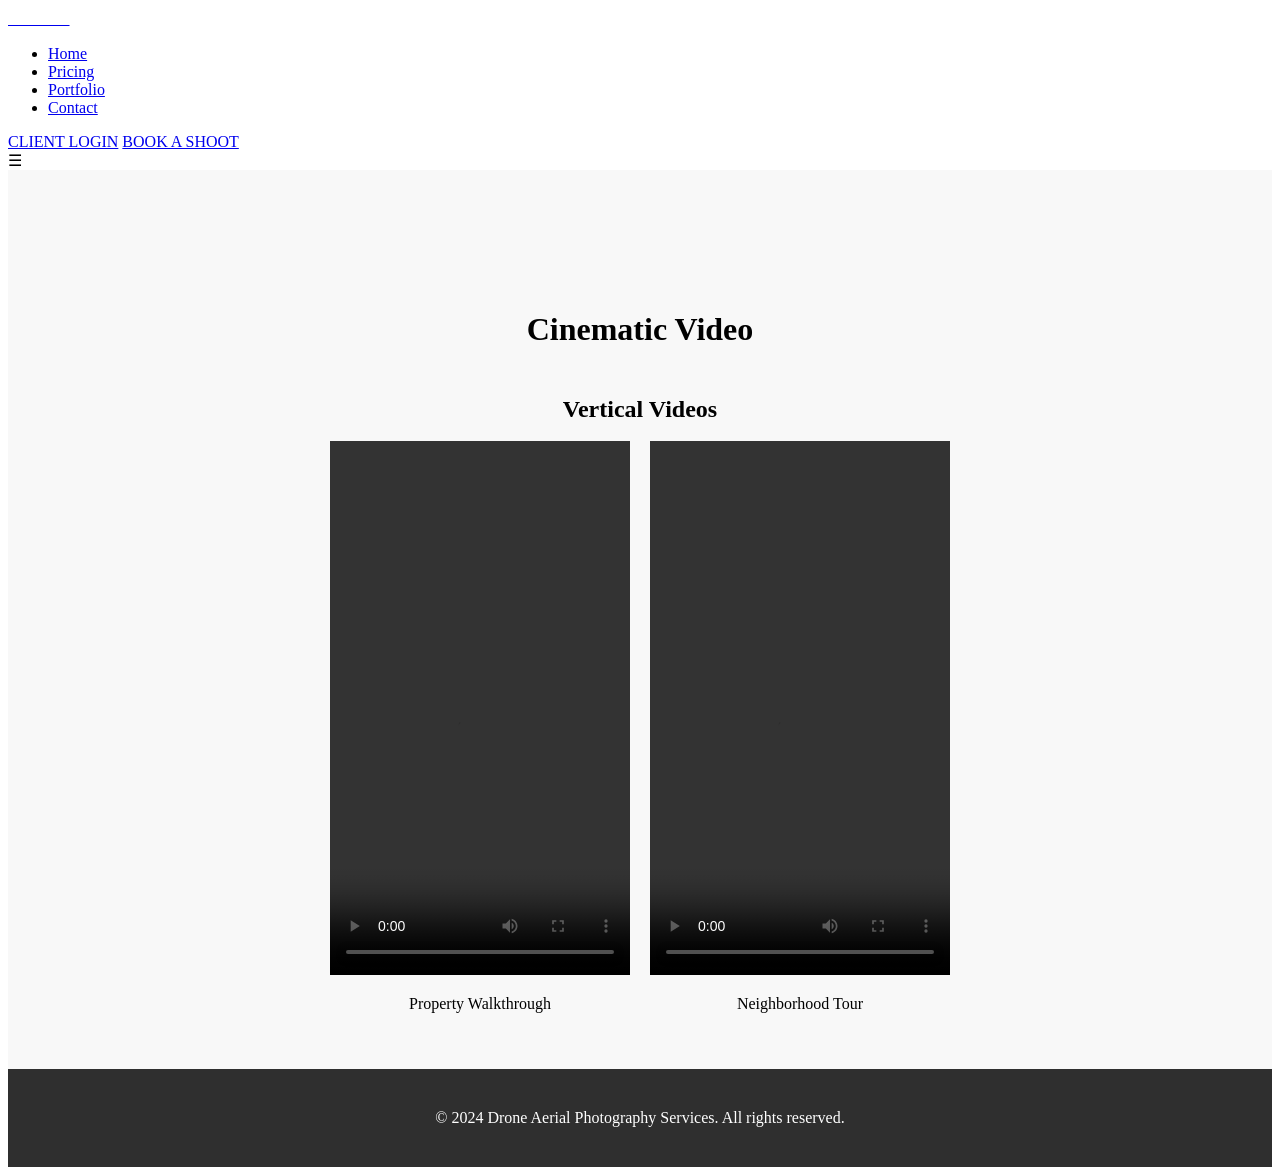
==== cinematic-video.html @ b44f7585 "Add files via upload" ====
<!DOCTYPE html>
<html lang="en">
<head>
  <meta charset="UTF-8" />
  <meta name="viewport" content="width=device-width, initial-scale=1.0" />
  <title>Cinematic Video</title>
  <link rel="stylesheet" href="style.css" />
</head>
<body>
  <header>
    <div class="header-inner">
      <div class="header-left">
        <a href="index.html"><strong style="color:#fff; font-size:18px;">&larr; Back</strong></a>
      </div>
      <nav class="header-center">
        <ul>
          <li><a href="index.html#home">Home</a></li>
          <li><a href="index.html#services">Pricing</a></li>
          <li><a href="portfolio.html">Portfolio</a></li>
          <li><a href="index.html#get-quote">Contact</a></li>
        </ul>
      </nav>
      <div class="header-actions">
        <a class="btn btn-outline" href="#">CLIENT LOGIN</a>
        <a class="btn btn-primary" href="index.html#get-quote">BOOK A SHOOT</a>
      </div>
      <span class="menu-toggle">&#9776;</span>
    </div>
  </header>

  <main style="padding: 120px 20px 40px; background: #f8f8f8;">
    <div class="container">
      <h1 style="text-align:center; margin-bottom:28px;">Cinematic Video</h1>
      <!-- Vertical Video Section -->
      <section id="vertical-video" style="margin-top:48px;">
        <h2 style="text-align:center; margin-bottom:18px;">Vertical Videos</h2>
        <div class="video-gallery" style="display:flex; flex-wrap:wrap; gap:20px; justify-content:center;">
          <div class="video-item" style="width:300px;">
            <video controls style="width:100%; aspect-ratio:9/16; background:#000;">
              <source src="vertical1.mp4" type="video/mp4">
              Your browser does not support the video tag.
            </video>
            <p style="text-align:center;">Property Walkthrough</p>
          </div>
          <div class="video-item" style="width:300px;">
            <video controls style="width:100%; aspect-ratio:9/16; background:#000;">
              <source src="vertical2.mp4" type="video/mp4">
              Your browser does not support the video tag.
            </video>
            <p style="text-align:center;">Neighborhood Tour</p>
          </div>
        </div>
      </section>
    </div>
  </main>

  <footer style="padding: 40px 20px; text-align:center; background:#2f2f2f; color:#fff;">
    <p style="margin:0;">© 2024 Drone Aerial Photography Services. All rights reserved.</p>
  </footer>
  <script>
    // Optional: Add script for menu toggle if needed
  </script>
</body>
</html>
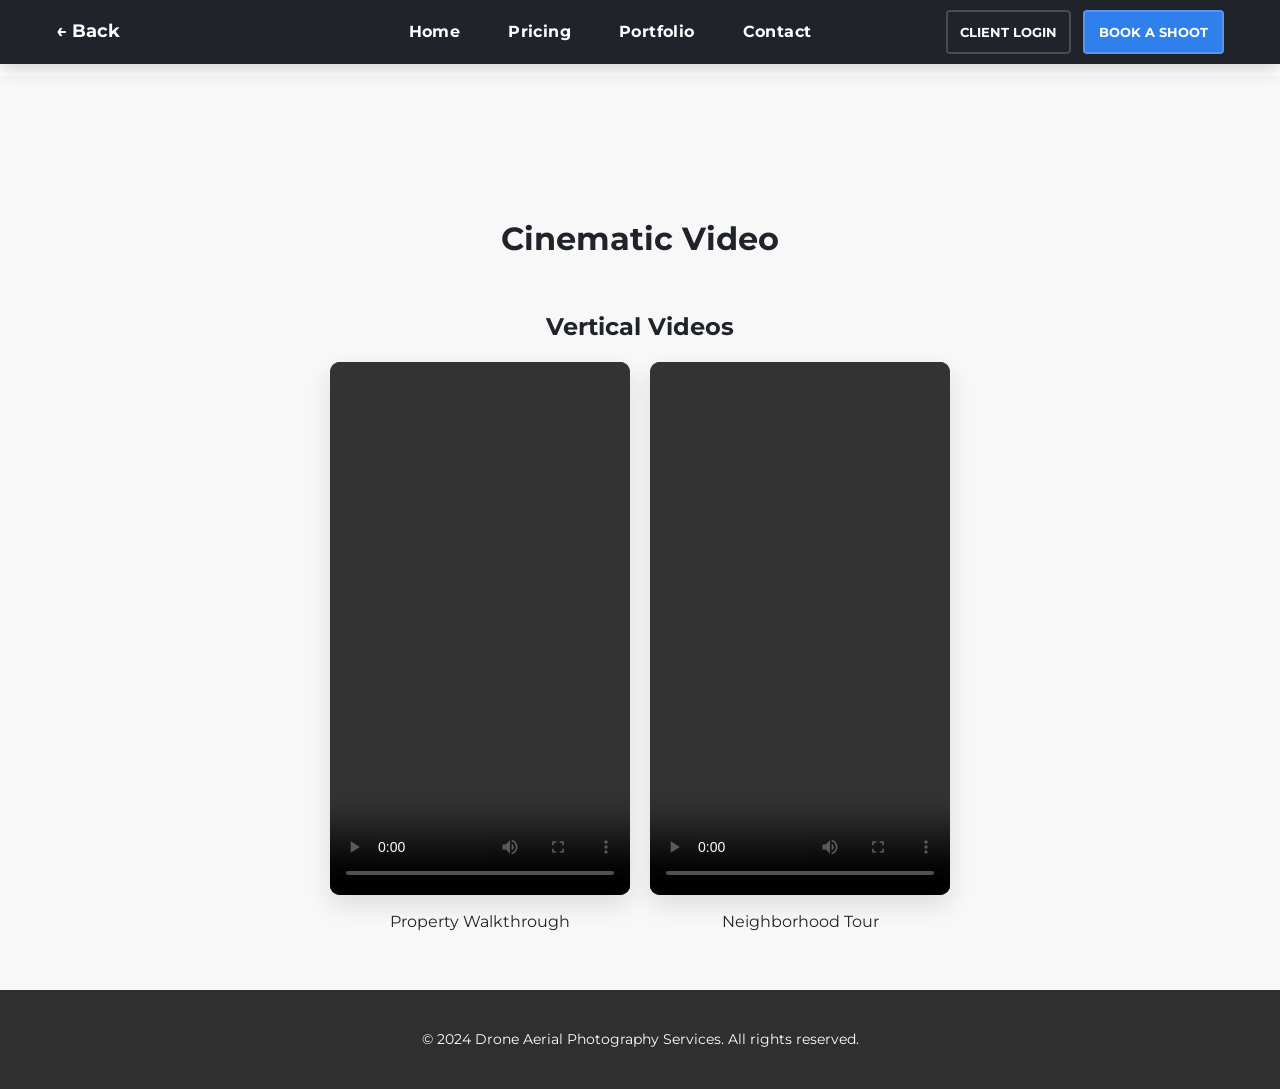
==== commit 75df13df: "Modify video elements and attributes in cinematic-video.html Updated video sources and added preload" ====
--- a/cinematic-video.html
+++ b/cinematic-video.html
@@ -7,11 +7,15 @@
   <link rel="stylesheet" href="style.css" />
 </head>
 <body>
+
   <header>
     <div class="header-inner">
       <div class="header-left">
-        <a href="index.html"><strong style="color:#fff; font-size:18px;">&larr; Back</strong></a>
+        <a href="index.html">
+          <strong style="color:#fff; font-size:18px;">&larr; Back</strong>
+        </a>
       </div>
+
       <nav class="header-center">
         <ul>
           <li><a href="index.html#home">Home</a></li>
@@ -20,45 +24,66 @@
           <li><a href="index.html#get-quote">Contact</a></li>
         </ul>
       </nav>
+
       <div class="header-actions">
         <a class="btn btn-outline" href="#">CLIENT LOGIN</a>
         <a class="btn btn-primary" href="index.html#get-quote">BOOK A SHOOT</a>
       </div>
+
       <span class="menu-toggle">&#9776;</span>
     </div>
   </header>
 
   <main style="padding: 120px 20px 40px; background: #f8f8f8;">
     <div class="container">
+
       <h1 style="text-align:center; margin-bottom:28px;">Cinematic Video</h1>
+
       <!-- Vertical Video Section -->
       <section id="vertical-video" style="margin-top:48px;">
         <h2 style="text-align:center; margin-bottom:18px;">Vertical Videos</h2>
+
         <div class="video-gallery" style="display:flex; flex-wrap:wrap; gap:20px; justify-content:center;">
+
           <div class="video-item" style="width:300px;">
-            <video controls style="width:100%; aspect-ratio:9/16; background:#000;">
-              <source src="vertical1.mp4" type="video/mp4">
+            <video 
+              controls 
+              preload="metadata" 
+              playsinline 
+              style="width:100%; aspect-ratio:9/16; background:#000;"
+            >
+              <source src="https://cdn.shopify.com/videos/c/o/v/8a8db5e8864247e9b80197014e2e1caf.mp4" type="video/mp4">
               Your browser does not support the video tag.
             </video>
             <p style="text-align:center;">Property Walkthrough</p>
           </div>
+
           <div class="video-item" style="width:300px;">
-            <video controls style="width:100%; aspect-ratio:9/16; background:#000;">
+            <video 
+              controls 
+              preload="metadata" 
+              playsinline 
+              style="width:100%; aspect-ratio:9/16; background:#000;"
+            >
               <source src="vertical2.mp4" type="video/mp4">
               Your browser does not support the video tag.
             </video>
             <p style="text-align:center;">Neighborhood Tour</p>
           </div>
+
         </div>
       </section>
+
     </div>
   </main>
 
   <footer style="padding: 40px 20px; text-align:center; background:#2f2f2f; color:#fff;">
     <p style="margin:0;">© 2024 Drone Aerial Photography Services. All rights reserved.</p>
   </footer>
+
   <script>
     // Optional: Add script for menu toggle if needed
   </script>
+
 </body>
 </html>
--- a/style.css
+++ b/style.css
@@ -0,0 +1,2019 @@
+/* Base */
+@import url('https://fonts.googleapis.com/css2?family=Montserrat:wght@400;600;800&display=swap');
+
+:root {
+  --brand-gray-950: #171a1f;
+  --brand-gray-900: #20242a;
+  --brand-gray-850: #262b32;
+  --brand-gray-800: #303640;
+  --brand-gray-700: #404854;
+  --brand-gray-600: #667085;
+  --brand-gray-400: #a4acb9;
+  --brand-gray-250: #d8dde5;
+  --brand-gray-150: #edf0f4;
+  --brand-gray-100: #f5f6f8;
+  --brand-white: #ffffff;
+
+  --brand-blue: #2f80ed;
+  --brand-blue-dark: #1f5fbf;
+  --brand-blue-soft: rgba(47, 128, 237, 0.14);
+
+  --shadow-soft: rgba(23, 26, 31, 0.12);
+  --shadow-medium: rgba(23, 26, 31, 0.22);
+  --shadow-heavy: rgba(23, 26, 31, 0.36);
+
+  --site-header-height: 76px;
+  --site-blue: var(--brand-blue);
+  --site-dark: var(--brand-gray-900);
+}
+
+* {
+  box-sizing: border-box;
+}
+
+html {
+  scroll-behavior: smooth;
+  overflow-x: hidden;
+}
+
+body {
+  font-family: 'Montserrat', Arial, sans-serif;
+  line-height: 1.4;
+  margin: 0;
+  padding: 0;
+  padding-top: 76px;
+  color: var(--brand-gray-900);
+  background-color: var(--brand-white);
+  -webkit-font-smoothing: antialiased;
+  overflow-x: hidden;
+  min-width: 0;
+}
+
+img,
+video,
+iframe {
+  max-width: 100%;
+}
+
+button,
+a,
+input,
+textarea,
+select {
+  font-family: inherit;
+}
+
+/* Links */
+a {
+  text-decoration: none;
+  color: inherit;
+}
+
+a:hover {
+  text-decoration: underline;
+}
+
+/* Header / Nav */
+header {
+  background-color: var(--brand-gray-900);
+  position: fixed;
+  top: 0;
+  left: 0;
+  width: 100%;
+  z-index: 1100;
+  box-shadow: 0 4px 18px var(--shadow-medium);
+}
+
+.header-inner {
+  max-width: 1200px;
+  width: 100%;
+  margin: 0 auto;
+  display: grid;
+  grid-template-columns: 200px 1fr 260px;
+  align-items: center;
+  gap: 20px;
+  position: relative;
+  padding: 10px 16px;
+}
+
+.logo {
+  height: 80px;
+  width: auto;
+  display: block;
+  max-width: 320px;
+  margin-left: 0;
+}
+
+/* Coming soon logo size */
+.coming-soon-logo {
+  max-width: 400px;
+  width: 100%;
+  height: auto;
+  display: block;
+  margin-bottom: 2rem;
+}
+
+header nav.header-center {
+  justify-self: center;
+}
+
+header nav.header-center ul {
+  list-style: none;
+  display: flex;
+  gap: 28px;
+  margin: 0;
+  padding: 0;
+  align-items: center;
+}
+
+header nav.header-center ul li a {
+  color: var(--brand-white);
+  font-weight: 700;
+  padding: 8px 10px;
+  letter-spacing: 0.4px;
+}
+
+header nav.header-center ul li a:hover {
+  color: var(--brand-blue);
+  text-decoration: none;
+}
+
+.header-actions {
+  justify-self: end;
+  display: flex;
+  gap: 12px;
+  align-items: center;
+}
+
+.btn {
+  text-decoration: none;
+  padding: 10px 14px;
+  border-radius: 4px;
+  font-weight: 700;
+  font-size: 13px;
+}
+
+.btn,
+.book-link,
+.get-started,
+.listing-media-btn,
+#pay-deposit {
+  min-height: 44px;
+  display: inline-flex;
+  align-items: center;
+  justify-content: center;
+  text-align: center;
+  line-height: 1.1;
+  white-space: nowrap;
+}
+
+.btn-primary {
+  background: var(--brand-blue);
+  color: var(--brand-white);
+  border: 2px solid var(--brand-blue);
+}
+
+.btn-primary:hover {
+  background: var(--brand-blue-dark);
+  border-color: var(--brand-blue-dark);
+  color: var(--brand-white);
+  text-decoration: none;
+}
+
+.btn-outline {
+  border: 2px solid var(--brand-gray-250);
+  color: var(--brand-white);
+  padding: 8px 12px;
+  background: transparent;
+}
+
+.btn-outline:hover {
+  background: var(--brand-gray-800);
+  border-color: var(--brand-blue);
+  color: var(--brand-white);
+  text-decoration: none;
+}
+
+.btn-ghost {
+  background: var(--brand-white);
+  color: var(--brand-gray-900);
+  font-weight: 800;
+  border-radius: 4px;
+  padding: 12px 18px;
+  border: 2px solid var(--brand-white);
+}
+
+.btn-ghost:hover {
+  background: var(--brand-blue);
+  border-color: var(--brand-blue);
+  color: var(--brand-white);
+  text-decoration: none;
+}
+
+.header-actions .btn-primary,
+.header-actions .btn-outline {
+  border: 2px solid rgba(255, 255, 255, 0.18);
+}
+
+.header-actions .btn-primary {
+  background: var(--brand-blue);
+  color: var(--brand-white);
+}
+
+.header-actions .btn-primary:hover,
+.header-actions .btn-outline:hover {
+  text-decoration: none;
+  filter: brightness(0.94);
+}
+
+/* Mobile menu toggle */
+.menu-toggle {
+  display: none;
+  border: 0;
+  appearance: none;
+}
+
+.menu-toggle span {
+  display: block;
+  width: 24px;
+  height: 2px;
+  background: var(--brand-white);
+  border-radius: 99px;
+  transition: transform 0.25s ease, opacity 0.25s ease;
+}
+
+.menu-toggle.active span:nth-child(1) {
+  transform: translateY(7px) rotate(45deg);
+}
+
+.menu-toggle.active span:nth-child(2) {
+  opacity: 0;
+}
+
+.menu-toggle.active span:nth-child(3) {
+  transform: translateY(-7px) rotate(-45deg);
+}
+
+/* Hero */
+.hero-image {
+  position: relative;
+  background-image: url("./DSC01276-HDR.jpg");
+  height: 84vh;
+  min-height: 560px;
+  background-position: center;
+  background-repeat: no-repeat;
+  background-size: cover;
+}
+
+.hero-image::before {
+  content: "";
+  position: absolute;
+  inset: 0;
+  background: linear-gradient(
+    180deg,
+    rgba(23, 26, 31, 0.68) 8%,
+    rgba(23, 26, 31, 0.44) 45%,
+    rgba(23, 26, 31, 0.18) 100%
+  );
+  z-index: 1;
+}
+
+.hero-text {
+  position: absolute;
+  left: 6%;
+  top: 50%;
+  transform: translateY(-50%);
+  max-width: 980px;
+  z-index: 2;
+}
+
+.hero-headline {
+  margin: 0;
+  padding: 0;
+  color: var(--brand-white);
+  font-weight: 900;
+  line-height: 1;
+  text-shadow: none !important;
+}
+
+.hero-headline span {
+  display: block;
+  background: rgba(32, 36, 42, 0.78);
+  padding: 16px 26px;
+  margin-bottom: 12px;
+  font-size: clamp(34px, 6.5vw, 84px);
+  border-left: 8px solid var(--brand-blue);
+  letter-spacing: -1px;
+  text-shadow: none !important;
+}
+
+.hero-sub {
+  margin-top: 18px;
+  z-index: 3;
+}
+
+/* Feature split */
+.feature-section {
+  padding: 60px 0;
+  background: var(--brand-gray-100);
+}
+
+.feature-grid {
+  display: grid;
+  grid-template-columns: 1fr 1fr;
+  gap: 40px;
+  align-items: center;
+}
+
+.feature-image img {
+  width: 100%;
+  height: auto;
+  display: block;
+  border-radius: 6px;
+  border: 1px solid var(--brand-gray-250);
+  box-shadow: 0 10px 24px var(--shadow-soft);
+}
+
+.feature-content {
+  padding: 10px 24px;
+}
+
+.feature-content .eyebrow {
+  color: var(--brand-blue);
+  font-weight: 800;
+  letter-spacing: 1px;
+  margin: 0 0 8px 0;
+}
+
+.feature-content h2 {
+  font-size: 40px;
+  margin: 6px 0 18px;
+  color: var(--brand-gray-900);
+}
+
+.feature-content p {
+  color: var(--brand-gray-600);
+  line-height: 1.8;
+}
+
+.feature-content .btn-outline {
+  margin-top: 18px;
+  color: var(--brand-gray-900);
+  border-color: var(--brand-gray-900);
+}
+
+.feature-content .btn-outline:hover {
+  background: var(--brand-gray-900);
+  border-color: var(--brand-gray-900);
+  color: var(--brand-white);
+}
+
+/* Dark band */
+.dark-band {
+  background: var(--brand-gray-850);
+  color: var(--brand-white);
+  padding: 48px 0;
+}
+
+.dark-band-title {
+  text-align: center;
+  color: var(--brand-white);
+  margin: 0 0 28px;
+  font-size: 28px;
+}
+
+.what-we-offer {
+  color: var(--brand-blue);
+  text-align: center;
+  margin-top: -12px;
+  margin-bottom: 28px;
+  font-weight: 800;
+}
+
+.icon-row {
+  display: flex;
+  gap: 30px;
+  justify-content: space-between;
+  align-items: center;
+  max-width: 1000px;
+  margin: 0 auto;
+}
+
+.icon-item {
+  text-align: center;
+  flex: 1;
+}
+
+.icon-item i {
+  color: var(--brand-blue);
+  background: var(--brand-blue-soft);
+  padding: 18px;
+  border-radius: 50%;
+  border: 2px solid rgba(255, 255, 255, 0.14);
+}
+
+.icon-label {
+  margin-top: 12px;
+  color: var(--brand-white);
+  font-weight: 700;
+  font-size: 14px;
+}
+
+/* Testimonials */
+.testimonials {
+  background: var(--brand-gray-100);
+  padding: 60px 0 80px;
+}
+
+.centered-cta {
+  text-align: center;
+  margin-bottom: 26px;
+}
+
+.testimonials-title {
+  text-align: center;
+  font-size: 26px;
+  margin-bottom: 26px;
+  color: var(--brand-gray-900);
+}
+
+.testimonials-grid {
+  display: grid;
+  grid-template-columns: repeat(3, 1fr);
+  gap: 30px;
+  max-width: 1200px;
+  margin: 0 auto;
+  padding: 0 16px;
+}
+
+.testimonial {
+  background: var(--brand-white);
+  padding: 30px;
+  text-align: center;
+  border: 1px solid var(--brand-gray-250);
+  box-shadow: 0 10px 24px var(--shadow-soft);
+  border-radius: 8px;
+}
+
+.testimonial .quote {
+  font-size: 72px;
+  color: var(--brand-blue);
+  line-height: 1;
+  margin-bottom: 8px;
+}
+
+.testimonial p {
+  color: var(--brand-gray-700);
+  font-size: 15px;
+  line-height: 1.8;
+}
+
+.testimonial .author {
+  margin-top: 20px;
+  color: var(--brand-blue);
+  font-weight: 700;
+}
+
+@media (max-width: 900px) {
+  .feature-grid {
+    grid-template-columns: 1fr;
+    gap: 24px;
+    padding: 0 10px;
+  }
+
+  .icon-row {
+    display: grid;
+    grid-template-columns: repeat(2, minmax(0, 1fr));
+    gap: 24px 16px;
+    justify-items: center;
+    align-items: start;
+  }
+
+  .icon-item {
+    width: 100%;
+    max-width: 180px;
+  }
+
+  .testimonials-grid {
+    grid-template-columns: 1fr;
+    gap: 18px;
+    padding: 0 8px;
+  }
+
+  .feature-section {
+    padding: 32px 0;
+  }
+}
+
+@media (max-width: 600px) {
+  .header-inner {
+    grid-template-columns: 120px 1fr 80px;
+    gap: 8px;
+    padding: 6px 0 6px 4px;
+  }
+
+  .logo {
+    height: 48px;
+    max-width: 160px;
+  }
+
+  .hero-image {
+    height: 180px;
+    min-height: 180px;
+  }
+
+  .hero-text {
+    left: 2%;
+    max-width: 98vw;
+    padding-right: 2vw;
+  }
+
+  .hero-headline span {
+    font-size: clamp(16px, 7vw, 24px);
+    padding: 6px 8px;
+  }
+
+  .feature-section {
+    padding: 18px 0;
+  }
+
+  .feature-content h2 {
+    font-size: 22px;
+  }
+
+  .feature-content p {
+    font-size: 14px;
+  }
+
+  .dark-band {
+    padding: 18px 0;
+    font-size: 15px;
+  }
+
+  .icon-row {
+    display: grid;
+    grid-template-columns: repeat(2, minmax(0, 1fr));
+    gap: 22px 12px;
+  }
+
+  .icon-item {
+    max-width: 160px;
+  }
+
+  .icon-item i {
+    padding: 14px;
+  }
+
+  .icon-label {
+    font-size: 12px;
+  }
+
+  .testimonials {
+    padding: 24px 0 40px;
+  }
+
+  .testimonials-title {
+    font-size: 18px;
+  }
+
+  .testimonial {
+    padding: 18px 12px;
+  }
+
+  .testimonial .quote {
+    font-size: 36px;
+  }
+
+  .testimonial p {
+    font-size: 13px;
+  }
+
+  .testimonials-grid {
+    gap: 10px;
+  }
+
+  .hdr-gallery {
+    grid-template-columns: 1fr;
+    gap: 10px;
+    padding: 0 4px;
+  }
+
+  .hdr-item img {
+    border-radius: 0;
+    box-shadow: 0 4px 10px var(--shadow-soft);
+  }
+
+  .packages-hero h1 {
+    font-size: 24px;
+  }
+
+  .packages-grid {
+    gap: 10px;
+    padding: 0 4px;
+  }
+
+  .package-card {
+    font-size: 13px;
+  }
+
+  .a-la-carte {
+    padding: 30px 4px;
+  }
+
+  .a-la-carte-title {
+    font-size: 22px;
+    margin-bottom: 16px;
+  }
+
+  .a-la-carte-card img {
+    height: 120px;
+  }
+
+  .a-la-carte-card h3 {
+    font-size: 15px;
+  }
+
+  .a-la-carte-card p {
+    font-size: 12px;
+  }
+
+  #services {
+    padding: 20px 0;
+  }
+
+  .service-container {
+    gap: 8px;
+    padding: 0 4px;
+  }
+
+  .service-box {
+    font-size: 13px;
+  }
+
+  .service-box img {
+    height: 100px;
+  }
+
+  .get-started {
+    font-size: 14px;
+    padding: 8px 12px;
+  }
+
+  #why-us {
+    padding: 20px 0 40px;
+  }
+
+  #why-us .swiper-slide.reason-card {
+    min-width: 90vw;
+    height: 220px;
+    font-size: 13px;
+    padding: 10px;
+  }
+
+  #process {
+    padding: 18px 0;
+  }
+
+  .container {
+    padding: 0 4px;
+  }
+
+  .steps {
+    flex-direction: column;
+    gap: 8px;
+  }
+
+  .step {
+    margin: 4px 0;
+    font-size: 13px;
+    padding: 8px 2px;
+  }
+
+  #get-quote {
+    padding: 24px 0;
+  }
+
+  .serve-title {
+    font-size: 18px;
+    margin-bottom: 12px;
+  }
+
+  .serve-grid {
+    grid-template-columns: 1fr;
+    gap: 10px;
+    padding: 0 2px;
+  }
+
+  .serve-card {
+    height: 180px;
+  }
+
+  .footer-content {
+    flex-direction: column;
+    gap: 8px;
+    padding: 8px 2px;
+  }
+
+  .footer-section {
+    padding: 4px 0;
+    font-size: 12px;
+  }
+
+  .footer-bottom {
+    margin-top: 8px;
+    font-size: 11px;
+  }
+}
+
+/* HDR Gallery */
+.hdr-gallery {
+  display: grid;
+  grid-template-columns: repeat(auto-fit, minmax(420px, 1fr));
+  gap: 26px;
+  max-width: 1500px;
+  margin: 0 auto;
+}
+
+.hdr-item img {
+  width: 100%;
+  height: auto;
+  display: block;
+  border-radius: 0;
+  box-shadow: 0 10px 24px var(--shadow-soft);
+}
+
+/* Packages page */
+.packages-page {
+  background: var(--brand-white);
+}
+
+.packages-hero {
+  padding: 70px 20px 60px;
+  text-align: center;
+  background: var(--brand-white);
+  border-bottom: 1px solid var(--brand-gray-250);
+}
+
+.packages-hero h1 {
+  font-size: 52px;
+  margin: 0 0 10px;
+  letter-spacing: 1px;
+  color: var(--brand-gray-900);
+}
+
+.packages-hero p {
+  margin: 0;
+  color: var(--brand-gray-600);
+  font-size: 16px;
+}
+
+.packages-grid {
+  display: grid;
+  grid-template-columns: repeat(auto-fit, minmax(300px, 1fr));
+  gap: 28px;
+  max-width: 1200px;
+  margin: 60px auto 80px;
+  padding: 0 20px;
+}
+
+.package-card {
+  position: relative;
+  background: var(--brand-gray-850);
+  color: var(--brand-white);
+  border-radius: 8px;
+  overflow: hidden;
+  box-shadow: 0 16px 40px var(--shadow-heavy);
+  display: flex;
+  flex-direction: column;
+  border: 1px solid rgba(255, 255, 255, 0.08);
+}
+
+.package-card .package-header {
+  position: relative;
+  padding: 28px 22px 20px;
+  background: var(--brand-gray-900);
+  text-align: center;
+  overflow: hidden;
+}
+
+.package-card .package-header::before {
+  content: "";
+  position: absolute;
+  inset: 0;
+  background-size: cover;
+  background-position: center;
+  opacity: 0.42;
+  filter: grayscale(30%) brightness(0.75);
+  transform: scale(1.05);
+  z-index: 0;
+}
+
+.package-video .package-header::before {
+  background-image: url('./DSC01311-HDR.jpg');
+}
+
+.package-pro .package-header::before {
+  background-image: url('./DSC01276-HDR.jpg');
+}
+
+.package-base .package-header::before {
+  background-image: url('./DSC00966-HDR.jpg');
+}
+
+.package-card .package-header h2,
+.package-card .package-header span {
+  position: relative;
+  z-index: 1;
+}
+
+.package-card .package-header h2 {
+  margin: 0;
+  font-size: 54px;
+  letter-spacing: 1.6px;
+  color: var(--brand-white);
+}
+
+.package-card .package-header span {
+  display: block;
+  margin-top: 6px;
+  font-size: 16px;
+  letter-spacing: 2px;
+  color: var(--brand-blue);
+  font-weight: 800;
+}
+
+.package-card .package-content {
+  flex: 1;
+  padding: 18px 22px 26px;
+}
+
+.package-card .package-content h3 {
+  margin: 0 0 14px;
+  font-size: 26px;
+  letter-spacing: 1px;
+  color: var(--brand-white);
+}
+
+.package-card .package-content ul {
+  list-style: none;
+  padding: 0;
+  margin: 0;
+}
+
+.package-card .package-content li {
+  margin-bottom: 10px;
+  font-size: 14px;
+  line-height: 1.5;
+  color: var(--brand-gray-150);
+}
+
+.package-card .package-footer {
+  padding: 22px;
+  border-top: 1px solid rgba(255, 255, 255, 0.12);
+  display: flex;
+  align-items: center;
+  justify-content: space-between;
+  gap: 18px;
+}
+
+.package-price {
+  font-size: 22px;
+  font-weight: 800;
+  letter-spacing: 0.8px;
+  color: var(--brand-white);
+}
+
+.package-card .btn {
+  padding: 12px 18px;
+  font-size: 14px;
+}
+
+@media (max-width: 860px) {
+  .packages-hero h1 {
+    font-size: 42px;
+  }
+
+  .packages-grid {
+    gap: 20px;
+  }
+}
+
+.a-la-carte {
+  background: var(--brand-white);
+  padding: 80px 20px;
+}
+
+.a-la-carte-title {
+  text-align: center;
+  color: var(--brand-gray-900);
+  font-size: 42px;
+  margin-bottom: 32px;
+  letter-spacing: 1px;
+}
+
+.a-la-carte-title::after {
+  content: "";
+  display: block;
+  width: 70px;
+  height: 4px;
+  background: var(--brand-blue);
+  margin: 14px auto 0;
+  border-radius: 99px;
+}
+
+.a-la-carte-grid {
+  display: grid;
+  grid-template-columns: repeat(auto-fit, minmax(280px, 1fr));
+  gap: 24px;
+  max-width: 1200px;
+  margin: 0 auto;
+}
+
+.a-la-carte-card {
+  background: var(--brand-white);
+  border: 1px solid var(--brand-gray-250);
+  border-radius: 8px;
+  padding: 16px;
+  text-align: center;
+  box-shadow: 0 10px 24px var(--shadow-soft);
+  color: var(--brand-gray-900);
+}
+
+.a-la-carte-card img {
+  width: 100%;
+  height: 230px;
+  object-fit: cover;
+  border-radius: 6px;
+  margin-bottom: 12px;
+  filter: saturate(0.92);
+}
+
+.a-la-carte-card h3 {
+  margin: 8px 0;
+  font-size: 22px;
+  color: var(--brand-gray-900);
+}
+
+.a-la-carte-card p {
+  color: var(--brand-gray-600);
+  font-size: 15px;
+  line-height: 1.55;
+  margin-bottom: 14px;
+}
+
+.a-la-carte-card .btn {
+  width: 112px;
+  margin: auto;
+}
+
+/* Services */
+#services {
+  text-align: center;
+  padding: 50px 0;
+  background-color: var(--brand-white);
+}
+
+.service-container {
+  display: grid;
+  grid-template-columns: repeat(auto-fit, minmax(300px, 1fr));
+  gap: 20px;
+  justify-content: center;
+  max-width: 1200px;
+  margin: 0 auto;
+  padding: 0 15px;
+}
+
+.service-box {
+  background-color: var(--brand-white);
+  border-radius: 8px;
+  box-shadow: 0 4px 8px var(--shadow-soft);
+  border: 1px solid var(--brand-gray-250);
+  overflow: hidden;
+  transition: all 0.3s ease;
+  cursor: pointer;
+}
+
+.service-box:hover {
+  transform: translateY(-5px);
+  box-shadow: 0 12px 20px var(--shadow-medium);
+  border-color: var(--brand-blue);
+}
+
+.service-box img {
+  width: 100%;
+  height: 200px;
+  object-fit: cover;
+  border-radius: 8px 8px 0 0;
+  filter: saturate(0.92);
+}
+
+.service-box h3,
+.service-box p {
+  margin: 10px 0;
+}
+
+.service-box h3 {
+  padding: 14px 14px 0;
+  color: var(--brand-gray-900);
+}
+
+.service-box p {
+  font-size: 16px;
+  line-height: 1.6;
+  padding: 0 14px 14px;
+  color: var(--brand-gray-600);
+}
+
+/* Book now link + deposit button */
+.book-link,
+#pay-deposit {
+  display: inline-block;
+  background-color: var(--brand-blue);
+  color: var(--brand-white);
+  padding: 10px 20px;
+  border-radius: 5px;
+  cursor: pointer;
+  font-weight: bold;
+  border: none;
+}
+
+#pay-deposit:hover,
+.book-link:hover {
+  background-color: var(--brand-blue-dark);
+  color: var(--brand-white);
+  text-decoration: none;
+}
+
+/* Why Us / Swiper */
+#why-us {
+  padding: 50px 0 100px;
+  background-color: var(--brand-white);
+  text-align: center;
+}
+
+#why-us .swiper-container {
+  width: 100%;
+  overflow: hidden;
+  position: relative;
+  padding-bottom: 40px;
+}
+
+#why-us .swiper-wrapper {
+  display: flex;
+  flex-wrap: nowrap;
+  align-items: center;
+}
+
+#why-us .swiper-slide.reason-card {
+  flex-shrink: 0;
+  min-width: 300px;
+  width: 200px !important;
+  height: 400px;
+  padding: 20px;
+  background: var(--brand-white);
+  box-shadow: 0 4px 8px var(--shadow-soft);
+  border: 1px solid var(--brand-gray-250);
+  border-radius: 8px;
+  display: flex;
+  flex-direction: column;
+  align-items: center;
+  justify-content: center;
+  margin: 0 15px;
+}
+
+@media (max-width: 960px) {
+  #why-us .swiper-slide.reason-card {
+    width: 70% !important;
+  }
+}
+
+@media (max-width: 600px) {
+  #why-us .swiper-slide.reason-card {
+    width: 90% !important;
+  }
+}
+
+.swiper-pagination {
+  position: absolute;
+  text-align: center;
+  width: 100%;
+  bottom: 0;
+  left: 0;
+}
+
+.swiper-pagination-bullet {
+  background: var(--brand-gray-400);
+  opacity: 1;
+}
+
+.swiper-pagination-bullet-active {
+  background: var(--brand-blue);
+}
+
+/* Process */
+#process {
+  background-color: var(--brand-white);
+  color: var(--brand-gray-900);
+  padding: 40px 0;
+}
+
+.container {
+  max-width: 1200px;
+  margin: 0 auto;
+  padding: 0 15px;
+}
+
+#process h1 {
+  text-align: center;
+  margin-bottom: 20px;
+  color: var(--brand-gray-900);
+}
+
+#process > .container > p,
+#process .container > p {
+  text-align: center;
+  margin-bottom: 30px;
+  color: var(--brand-gray-600);
+}
+
+.steps {
+  display: flex;
+  justify-content: space-evenly;
+  align-items: center;
+  flex-wrap: wrap;
+}
+
+.step {
+  flex-basis: 20%;
+  margin: 10px;
+  text-align: center;
+  position: relative;
+  color: var(--brand-gray-900);
+}
+
+.get-started {
+  background-color: var(--brand-blue);
+  color: var(--brand-white);
+  border: none;
+  padding: 10px 20px;
+  font-size: 18px;
+  cursor: pointer;
+  display: block;
+  width: max-content;
+  margin: 20px auto;
+  border-radius: 5px;
+  transition: background-color 0.3s ease;
+}
+
+.get-started:hover {
+  background-color: var(--brand-gray-900);
+  color: var(--brand-white);
+}
+
+@media (min-width: 601px) {
+  .step:not(:last-child)::before {
+    content: '→';
+    display: inline;
+    position: absolute;
+    top: 50%;
+    right: -30px;
+    transform: translateY(-50%);
+    font-size: 24px;
+    color: var(--brand-blue);
+  }
+}
+
+@media (max-width: 600px) {
+  .steps {
+    flex-direction: column;
+  }
+
+  .step {
+    border: 1px solid var(--brand-gray-250);
+    border-radius: 8px;
+    background: var(--brand-white);
+    box-shadow: 0 2px 4px var(--shadow-soft);
+    padding: 20px;
+    margin-bottom: 20px;
+    position: relative;
+  }
+
+  .step::after {
+    content: '';
+    position: absolute;
+    height: 50px;
+    width: 2px;
+    background-color: var(--brand-blue);
+    left: 50%;
+    bottom: -50px;
+    transform: translateX(-50%);
+  }
+
+  .step:last-child::after {
+    display: none;
+  }
+}
+
+/* Get Quote replaced by How We Serve section */
+#get-quote {
+  background-color: var(--brand-gray-900);
+  color: var(--brand-white);
+  padding: 60px 0;
+  text-align: center;
+}
+
+#get-quote .container {
+  max-width: 1200px;
+  margin: 0 auto;
+  padding: 0 15px;
+}
+
+.how-we-serve {
+  background: var(--brand-white);
+  padding: 60px 0;
+}
+
+.serve-title {
+  font-size: 34px;
+  margin-bottom: 28px;
+  font-weight: 800;
+  color: var(--brand-gray-900);
+  text-align: center;
+}
+
+.serve-title::after {
+  content: "";
+  display: block;
+  width: 70px;
+  height: 4px;
+  background: var(--brand-blue);
+  margin: 14px auto 0;
+  border-radius: 99px;
+}
+
+.serve-grid {
+  display: grid;
+  grid-template-columns: repeat(3, 1fr);
+  gap: 28px;
+  align-items: stretch;
+}
+
+.serve-card {
+  position: relative;
+  height: 520px;
+  background-size: cover;
+  background-position: center;
+  border-radius: 4px;
+  overflow: hidden;
+  box-shadow: 0 8px 18px var(--shadow-soft);
+  transition: transform 0.35s ease, box-shadow 0.35s ease;
+}
+
+.serve-card:hover {
+  transform: translateY(-6px);
+  box-shadow: 0 18px 36px var(--shadow-medium);
+}
+
+.serve-card::before {
+  content: '';
+  position: absolute;
+  inset: 0;
+  background: linear-gradient(
+    180deg,
+    rgba(32, 36, 42, 0.22) 20%,
+    rgba(32, 36, 42, 0.58) 100%
+  );
+  transition: background 0.3s ease;
+}
+
+.serve-card:hover::before {
+  background: linear-gradient(
+    180deg,
+    rgba(47, 128, 237, 0.16) 20%,
+    rgba(32, 36, 42, 0.68) 100%
+  );
+}
+
+.serve-link {
+  position: absolute;
+  left: 50%;
+  top: 50%;
+  transform: translate(-50%, -50%);
+  color: var(--brand-white);
+  background: rgba(32, 36, 42, 0.52);
+  padding: 12px 20px;
+  border-radius: 3px;
+  font-weight: 800;
+  letter-spacing: 1px;
+  text-transform: uppercase;
+  border: 2px solid rgba(255, 255, 255, 0.24);
+  text-decoration: none;
+}
+
+.serve-link:hover {
+  background: var(--brand-blue);
+  border-color: var(--brand-blue);
+  color: var(--brand-white);
+  text-decoration: none;
+}
+
+.listing-media-btn {
+  border: 2px solid var(--brand-blue);
+  color: var(--brand-gray-900);
+  background: transparent;
+  padding: 10px 22px;
+  border-radius: 4px;
+  font-weight: 800;
+}
+
+.listing-media-btn:hover {
+  background: var(--brand-blue);
+  color: var(--brand-white);
+  border-color: var(--brand-blue);
+  text-decoration: none;
+}
+
+@media (max-width: 1000px) {
+  .serve-grid {
+    grid-template-columns: 1fr;
+  }
+
+  .serve-card {
+    height: 420px;
+  }
+}
+
+@media (max-width: 768px) {
+  .form-grid {
+    grid-template-columns: 1fr;
+  }
+
+  .input-group.full-width {
+    grid-column: auto;
+  }
+}
+
+/* Footer */
+footer {
+  background-color: var(--brand-gray-900);
+  color: var(--brand-white);
+  padding: 20px 0;
+  font-size: 14px;
+}
+
+.footer-content {
+  display: flex;
+  justify-content: space-between;
+  align-items: flex-start;
+  padding: 20px;
+  max-width: 1200px;
+  margin: auto;
+  gap: 20px;
+}
+
+.footer-section {
+  flex: 1;
+}
+
+.footer-section h3 {
+  color: var(--brand-blue);
+}
+
+.footer-section p,
+.footer-section ul {
+  margin-top: 10px;
+}
+
+.footer-section p {
+  color: var(--brand-gray-150);
+}
+
+.footer-section ul {
+  list-style-type: none;
+  padding: 0;
+}
+
+.footer-section ul li a {
+  color: var(--brand-white);
+}
+
+.footer-section ul li a:hover {
+  color: var(--brand-blue);
+  text-decoration: none;
+}
+
+.social-media a {
+  display: inline-block;
+  margin-right: 10px;
+  color: var(--brand-white);
+}
+
+.social-media a:hover {
+  color: var(--brand-blue);
+  text-decoration: none;
+}
+
+.contact-form form {
+  display: flex;
+  flex-direction: column;
+  align-items: center;
+}
+
+.contact-form input,
+.contact-form textarea {
+  width: 100%;
+  padding: 8px;
+  margin: 10px 0;
+  border: 1px solid var(--brand-gray-250);
+  border-radius: 4px;
+  background: var(--brand-white);
+  color: var(--brand-gray-900);
+}
+
+.contact-form input:focus,
+.contact-form textarea:focus {
+  outline: 2px solid var(--brand-blue);
+  border-color: var(--brand-blue);
+}
+
+.contact-form button {
+  background-color: var(--brand-blue);
+  color: var(--brand-white);
+  border: none;
+  padding: 10px;
+  cursor: pointer;
+  border-radius: 4px;
+  font-weight: 800;
+}
+
+.contact-form button:hover {
+  background-color: var(--brand-blue-dark);
+}
+
+.footer-bottom {
+  text-align: center;
+  margin-top: 20px;
+  color: var(--brand-gray-150);
+}
+
+/* Footer mobile */
+@media (max-width: 768px) {
+  .footer-content {
+    flex-direction: column;
+    align-items: center;
+  }
+
+  .footer-section {
+    width: 100%;
+    padding: 10px 0;
+    text-align: center;
+  }
+
+  .footer-section.links {
+    display: none;
+  }
+
+  .contact-form button {
+    width: 100%;
+  }
+}
+
+/* Mobile Nav */
+@media (max-width: 768px) {
+  header nav.header-center {
+    position: fixed;
+    left: -100%;
+    top: 0;
+    width: 70%;
+    height: 80vh;
+    background-color: var(--brand-gray-950);
+    transition: left 0.3s;
+    flex-direction: column;
+    padding-top: 20px;
+    z-index: 1000;
+    align-items: flex-start;
+    justify-content: flex-start;
+  }
+
+  header nav.header-center.active {
+    left: 0;
+  }
+
+  header nav.header-center ul {
+    flex-direction: column;
+    width: 100%;
+    padding-left: 0;
+    text-align: left;
+  }
+
+  header nav.header-center ul li {
+    width: 100%;
+    margin: 10px 0;
+  }
+
+  header nav.header-center ul li a {
+    display: block;
+    width: 100%;
+    padding: 10px 20px;
+    font-size: 18px;
+  }
+
+  .menu-toggle {
+    display: block;
+    position: absolute;
+    right: 10px;
+    top: 10px;
+    height: 42px;
+    font-size: 30px;
+    color: var(--brand-white);
+    background-color: var(--brand-blue);
+    padding: 6px;
+    border-radius: 2px;
+    box-shadow: 0 2px 5px var(--shadow-medium);
+    cursor: pointer;
+    z-index: 1001;
+  }
+
+  .hero-image {
+    height: 300px;
+  }
+}
+
+@media (max-width: 960px) {
+  .hero-headline span {
+    font-size: clamp(28px, 7.5vw, 48px);
+    padding: 12px 18px;
+  }
+}
+
+@media (max-width: 860px) {
+  nav.header-center {
+    display: none;
+  }
+
+  .header-inner {
+    grid-template-columns: 160px 1fr 180px;
+  }
+
+  .btn-primary {
+    padding: 10px 12px;
+  }
+}
+
+@media (max-width: 480px) {
+  body {
+    padding-top: 66px;
+  }
+
+  .hero-headline span {
+    font-size: clamp(18px, 7.5vw, 28px);
+    padding: 8px 12px;
+  }
+
+  .hero-image {
+    min-height: 420px;
+  }
+
+  .header-actions .btn-outline {
+    display: none;
+  }
+}
+
+/* =========================================================
+   RESPONSIVE FIXES + MOBILE MENU PATCH
+   Added to fix mobile layout, portfolio sizing, and dropdown nav.
+   ========================================================= */
+
+/* Portfolio / HDR gallery fixes */
+.hdr-gallery,
+.portfolio-gallery,
+.portfolio-grid,
+.video-gallery,
+.vertical-video-gallery {
+  width: min(100%, 1500px);
+  margin-left: auto;
+  margin-right: auto;
+  padding-left: clamp(14px, 3vw, 28px);
+  padding-right: clamp(14px, 3vw, 28px);
+}
+
+.hdr-gallery,
+.portfolio-gallery,
+.portfolio-grid {
+  grid-template-columns: repeat(auto-fit, minmax(min(100%, 320px), 1fr));
+}
+
+.hdr-item,
+.portfolio-item,
+.video-item {
+  width: 100%;
+  min-width: 0;
+}
+
+.hdr-item img,
+.portfolio-item img {
+  width: 100%;
+  height: auto;
+  display: block;
+  object-fit: cover;
+}
+
+/* Vertical video page support */
+.video-gallery,
+.vertical-video-gallery {
+  display: grid;
+  grid-template-columns: repeat(auto-fit, minmax(min(100%, 260px), 1fr));
+  gap: clamp(16px, 3vw, 28px);
+}
+
+.video-item video,
+.vertical-video-gallery video,
+.video-gallery video {
+  width: 100%;
+  aspect-ratio: 9 / 16;
+  height: auto;
+  object-fit: cover;
+  display: block;
+  border-radius: 10px;
+  background: var(--brand-gray-950);
+  box-shadow: 0 10px 24px var(--shadow-soft);
+}
+
+/* Better package responsiveness */
+.packages-grid,
+.a-la-carte-grid,
+.service-container {
+  grid-template-columns: repeat(auto-fit, minmax(min(100%, 280px), 1fr));
+}
+
+.package-card .package-footer {
+  flex-wrap: wrap;
+}
+
+.package-card .package-footer .btn {
+  flex: 0 0 auto;
+}
+
+/* Mobile nav backdrop controlled by site-fixes.js */
+.nav-backdrop {
+  position: fixed;
+  inset: 0;
+  background: rgba(23, 26, 31, 0.58);
+  opacity: 0;
+  pointer-events: none;
+  transition: opacity 0.25s ease;
+  z-index: 1190;
+}
+
+body.nav-open {
+  overflow: hidden;
+}
+
+body.nav-open .nav-backdrop {
+  opacity: 1;
+  pointer-events: auto;
+}
+
+/* Tablet / mobile nav fix.
+   This overrides the older rule that set nav.header-center to display:none under 860px. */
+@media (max-width: 860px) {
+  body {
+    padding-top: 68px;
+  }
+
+  .header-inner {
+    min-height: 68px;
+    grid-template-columns: auto 1fr auto;
+    gap: 10px;
+    padding: 8px 14px;
+  }
+
+  .logo {
+    height: 52px;
+    max-width: 170px;
+  }
+
+  .header-actions {
+    justify-self: end;
+    gap: 8px;
+    padding-right: 58px;
+  }
+
+  .header-actions .btn-outline {
+    display: none;
+  }
+
+  .header-actions .btn-primary {
+    padding: 9px 12px;
+    font-size: 12px;
+  }
+
+  .menu-toggle {
+    display: inline-flex !important;
+    position: absolute !important;
+    right: 14px !important;
+    top: 50% !important;
+    transform: translateY(-50%);
+    width: 44px;
+    height: 44px;
+    padding: 0;
+    border-radius: 8px;
+    background: var(--brand-blue);
+    color: var(--brand-white);
+    cursor: pointer;
+    z-index: 1305;
+    align-items: center;
+    justify-content: center;
+    flex-direction: column;
+    gap: 5px;
+    box-shadow: 0 4px 12px var(--shadow-medium);
+  }
+
+  header nav.header-center {
+    display: flex !important;
+    position: fixed !important;
+    top: 0 !important;
+    left: 0 !important;
+    width: min(82vw, 340px) !important;
+    max-width: 340px;
+    height: 100dvh !important;
+    background: var(--brand-gray-950) !important;
+    transform: translateX(-105%);
+    transition: transform 0.28s ease;
+    padding: 92px 20px 26px !important;
+    z-index: 1300 !important;
+    align-items: flex-start !important;
+    justify-content: flex-start !important;
+    overflow-y: auto;
+    box-shadow: 12px 0 30px var(--shadow-heavy);
+  }
+
+  header nav.header-center.active,
+  header nav.header-center.is-open {
+    left: 0 !important;
+    transform: translateX(0);
+  }
+
+  header nav.header-center ul {
+    display: flex !important;
+    flex-direction: column !important;
+    align-items: stretch !important;
+    width: 100%;
+    gap: 8px;
+    margin: 0;
+    padding: 0;
+  }
+
+  header nav.header-center ul li {
+    width: 100%;
+    margin: 0;
+  }
+
+  header nav.header-center ul li a {
+    display: block;
+    width: 100%;
+    padding: 14px 12px;
+    border-radius: 8px;
+    color: var(--brand-white);
+    font-size: 16px;
+    background: rgba(255, 255, 255, 0.05);
+  }
+
+  header nav.header-center ul li a:hover {
+    background: var(--brand-blue-soft);
+    color: var(--brand-white);
+    text-decoration: none;
+  }
+
+  .hero-image {
+    min-height: 480px;
+    height: calc(100svh - 68px);
+    background-position: center;
+  }
+
+  .hero-text {
+    left: 0;
+    right: 0;
+    width: 100%;
+    max-width: none;
+    padding: 0 18px;
+  }
+
+  .hero-headline span {
+    width: fit-content;
+    max-width: 100%;
+    font-size: clamp(28px, 10vw, 54px);
+    padding: 12px 16px;
+    line-height: 0.98;
+  }
+
+  .hero-sub .btn-ghost,
+  .btn-ghost {
+    font-size: 14px;
+    padding: 12px 16px;
+  }
+
+  .feature-grid {
+    grid-template-columns: 1fr;
+    gap: 26px;
+    padding: 0 18px;
+  }
+
+  .feature-content {
+    padding: 0;
+  }
+
+  .feature-content h2,
+  .packages-hero h1,
+  .a-la-carte-title {
+    font-size: clamp(28px, 8vw, 42px);
+  }
+
+  .testimonials-grid {
+    grid-template-columns: 1fr;
+  }
+
+  .icon-row {
+    display: grid;
+    grid-template-columns: repeat(2, minmax(0, 1fr));
+    gap: 24px 16px;
+    justify-items: center;
+    align-items: start;
+  }
+
+  .icon-item {
+    width: 100%;
+    max-width: 180px;
+  }
+
+  .serve-grid {
+    grid-template-columns: 1fr;
+  }
+
+  .serve-card {
+    height: clamp(260px, 62vw, 420px);
+  }
+}
+
+@media (max-width: 600px) {
+  body {
+    padding-top: 64px;
+  }
+
+  .header-inner {
+    min-height: 64px;
+    grid-template-columns: auto 1fr auto;
+    padding: 7px 12px;
+  }
+
+  .logo {
+    height: 46px;
+    max-width: 145px;
+  }
+
+  .header-actions {
+    padding-right: 54px;
+  }
+
+  .header-actions .btn-primary {
+    font-size: 11px;
+    padding: 8px 10px;
+    min-height: 38px;
+  }
+
+  .menu-toggle {
+    right: 12px !important;
+    width: 42px;
+    height: 42px;
+  }
+
+  header nav.header-center {
+    width: 86vw !important;
+    padding-top: 84px !important;
+  }
+
+  .hero-image {
+    min-height: 430px;
+    height: calc(100svh - 64px);
+  }
+
+  .hero-headline span {
+    font-size: clamp(24px, 11vw, 42px);
+    padding: 10px 13px;
+    margin-bottom: 9px;
+  }
+
+  .hero-sub {
+    margin-top: 12px;
+  }
+
+  .hdr-gallery,
+  .portfolio-gallery,
+  .portfolio-grid,
+  .video-gallery,
+  .vertical-video-gallery {
+    grid-template-columns: 1fr;
+    gap: 14px;
+    padding-left: 12px;
+    padding-right: 12px;
+  }
+
+  .hdr-item img,
+  .portfolio-item img {
+    border-radius: 8px;
+    box-shadow: 0 6px 16px var(--shadow-soft);
+  }
+
+  .packages-hero {
+    padding: 44px 16px 34px;
+  }
+
+  .packages-grid,
+  .a-la-carte-grid,
+  .service-container {
+    gap: 16px;
+    padding-left: 14px;
+    padding-right: 14px;
+  }
+
+  .package-card .package-header h2 {
+    font-size: clamp(34px, 12vw, 48px);
+  }
+
+  .package-card .package-footer {
+    flex-direction: column;
+    align-items: stretch;
+  }
+
+  .package-card .package-footer .btn,
+  .book-link,
+  .get-started,
+  .listing-media-btn,
+  #pay-deposit {
+    width: 100%;
+  }
+
+  .a-la-carte-card img,
+  .service-box img {
+    height: clamp(170px, 52vw, 230px);
+  }
+
+  #why-us .swiper-slide.reason-card {
+    min-width: 86vw;
+    width: 86vw !important;
+    height: auto;
+    min-height: 260px;
+  }
+
+  .step {
+    width: calc(100% - 24px);
+    margin-left: auto;
+    margin-right: auto;
+    padding: 18px;
+  }
+
+  .serve-title {
+    font-size: 24px;
+    color: var(--brand-gray-900);
+  }
+
+  .serve-link {
+    width: calc(100% - 34px);
+    max-width: 300px;
+  }
+
+  .footer-content {
+    padding-left: 16px;
+    padding-right: 16px;
+  }
+}
+
+@media (max-width: 390px) {
+  .header-actions .btn-primary {
+    display: none;
+  }
+
+  .header-actions {
+    padding-right: 46px;
+  }
+
+  .logo {
+    max-width: 132px;
+  }
+
+  .hero-headline span {
+    font-size: clamp(22px, 10vw, 36px);
+  }
+
+  .icon-row {
+    gap: 20px 10px;
+  }
+
+  .icon-item {
+    max-width: 150px;
+  }
+
+  .icon-label {
+    font-size: 0.78rem;
+  }
+}
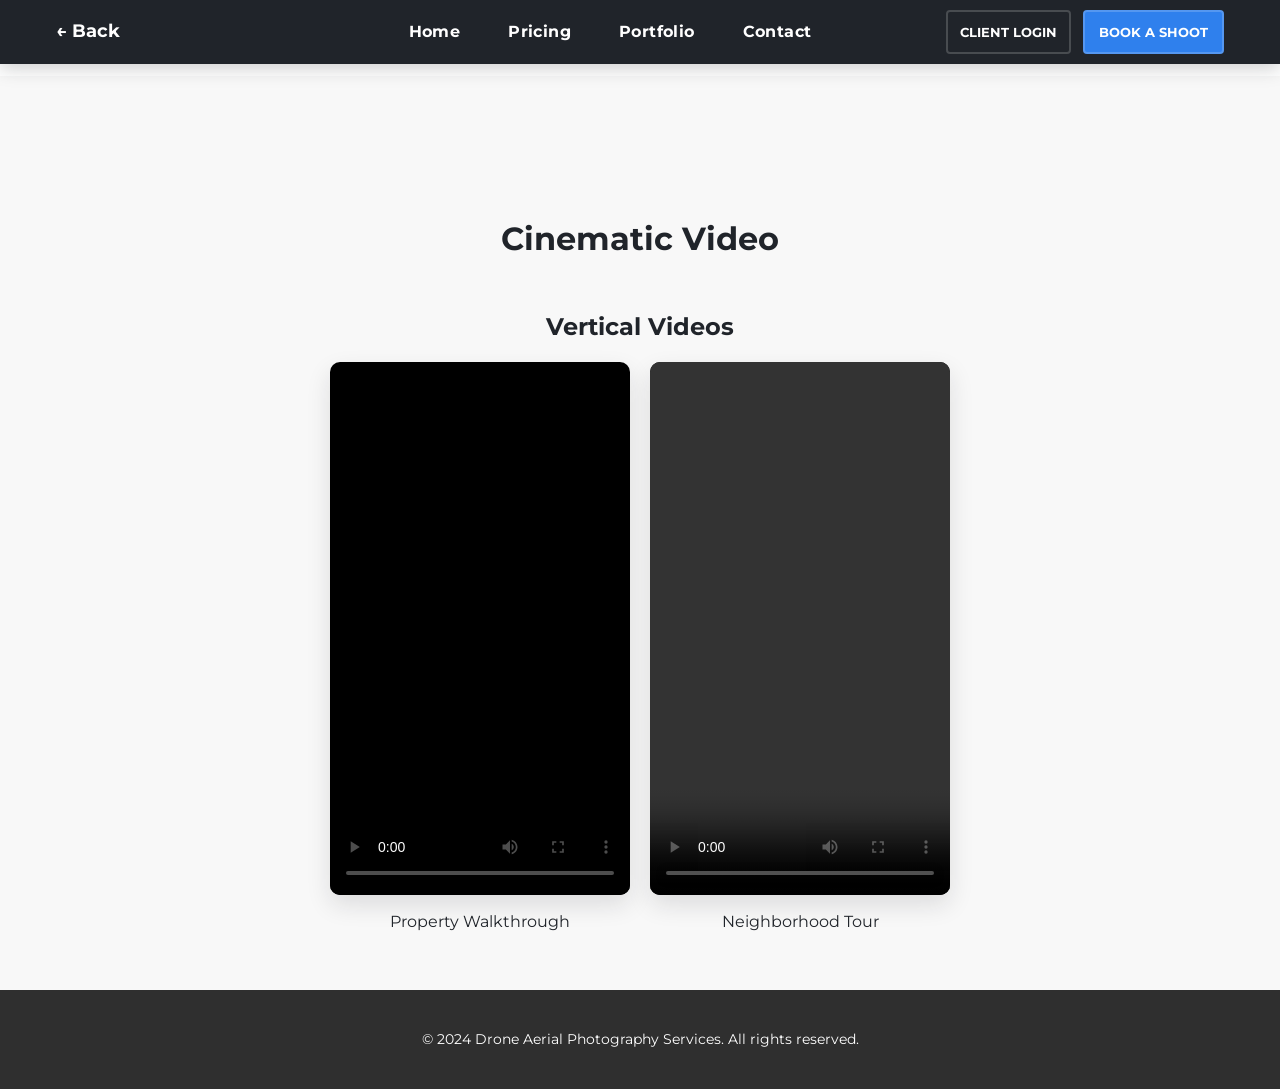
==== commit 5a6261d1: "Update cinematic-video.html" ====
--- a/cinematic-video.html
+++ b/cinematic-video.html
@@ -50,7 +50,8 @@
               controls 
               preload="metadata" 
               playsinline 
-              style="width:100%; aspect-ratio:9/16; background:#000;"
+              poster="https://cdn.shopify.com/s/files/1/0624/3064/2315/files/finished_forest_park.00_00_04_14.Still001.bmp?v=1778710800"
+              style="width:100%; aspect-ratio:9/16; object-fit:cover; background:#000;"
             >
               <source src="https://cdn.shopify.com/videos/c/o/v/8a8db5e8864247e9b80197014e2e1caf.mp4" type="video/mp4">
               Your browser does not support the video tag.
@@ -63,7 +64,7 @@
               controls 
               preload="metadata" 
               playsinline 
-              style="width:100%; aspect-ratio:9/16; background:#000;"
+              style="width:100%; aspect-ratio:9/16; object-fit:cover; background:#000;"
             >
               <source src="vertical2.mp4" type="video/mp4">
               Your browser does not support the video tag.
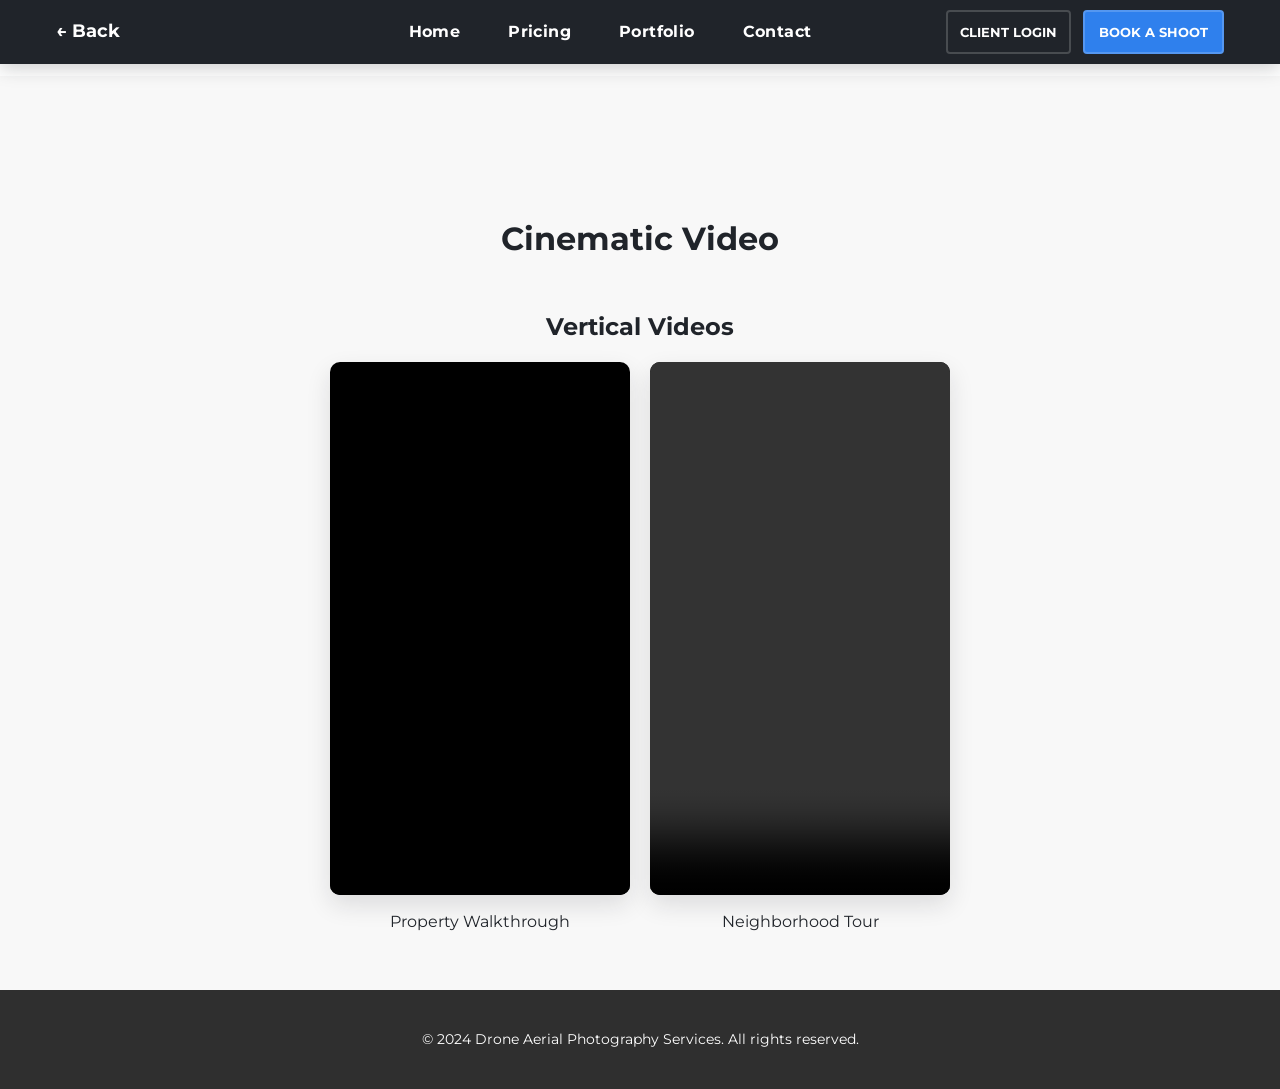
==== commit 13c49501: "Update cinematic-video.html" ====
--- a/cinematic-video.html
+++ b/cinematic-video.html
@@ -66,7 +66,7 @@
               playsinline 
               style="width:100%; aspect-ratio:9/16; object-fit:cover; background:#000;"
             >
-              <source src="vertical2.mp4" type="video/mp4">
+              <source src="https://cdn.shopify.com/videos/c/o/v/f7c4fe9f19994568976ac4514850b925.mp4" type="video/mp4">
               Your browser does not support the video tag.
             </video>
             <p style="text-align:center;">Neighborhood Tour</p>
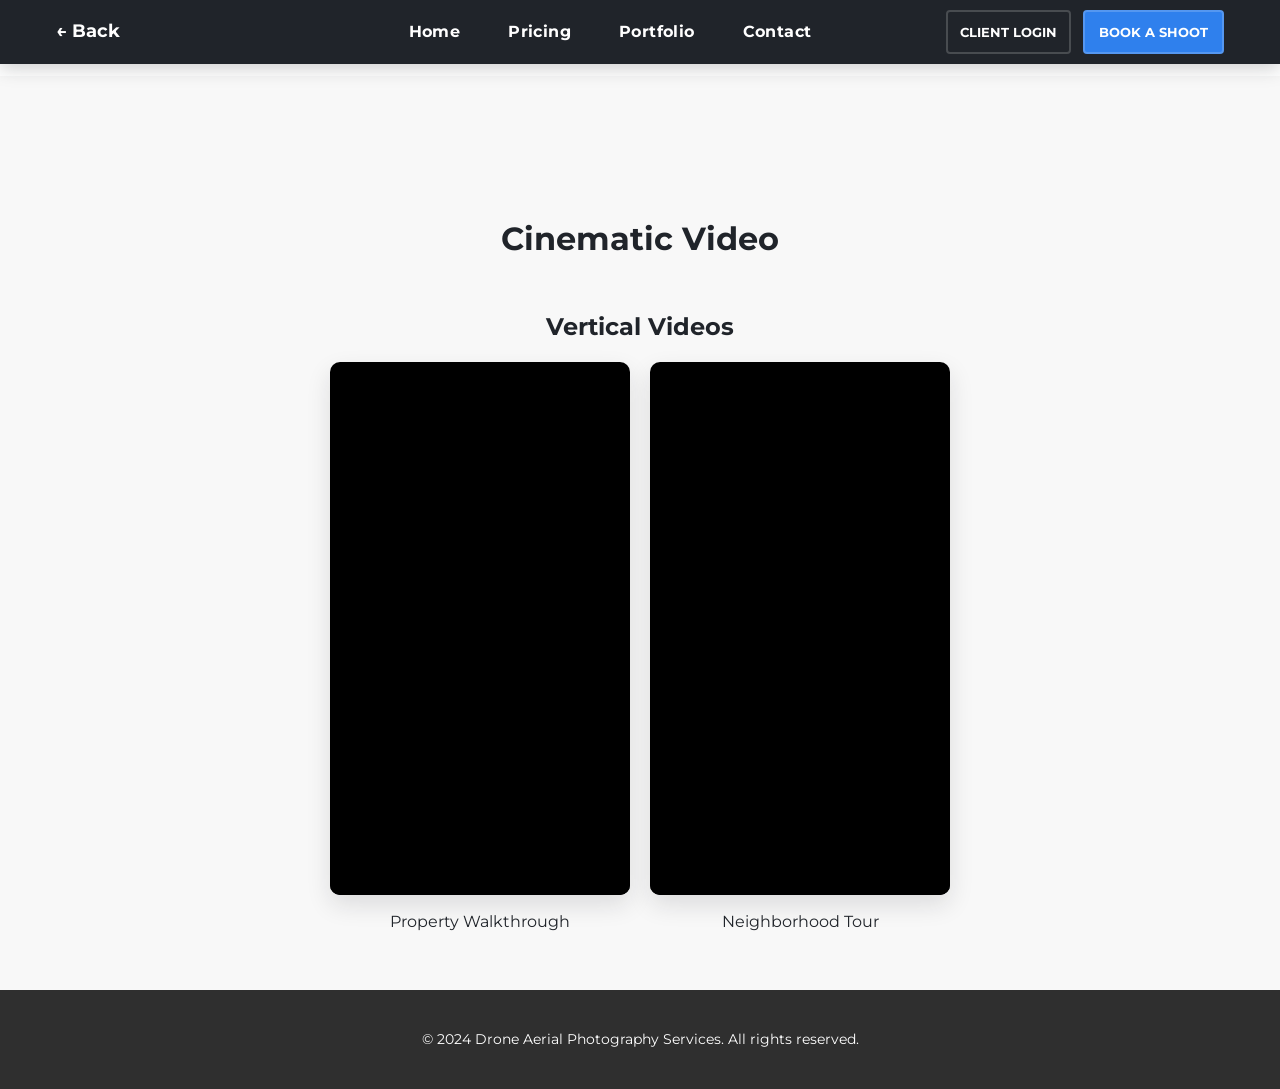
==== commit 14477aca: "Update cinematic-video.html" ====
--- a/cinematic-video.html
+++ b/cinematic-video.html
@@ -63,7 +63,8 @@
             <video 
               controls 
               preload="metadata" 
-              playsinline 
+              playsinline
+              poster="try-number-3-cover.bmp"
               style="width:100%; aspect-ratio:9/16; object-fit:cover; background:#000;"
             >
               <source src="https://cdn.shopify.com/videos/c/o/v/f7c4fe9f19994568976ac4514850b925.mp4" type="video/mp4">
